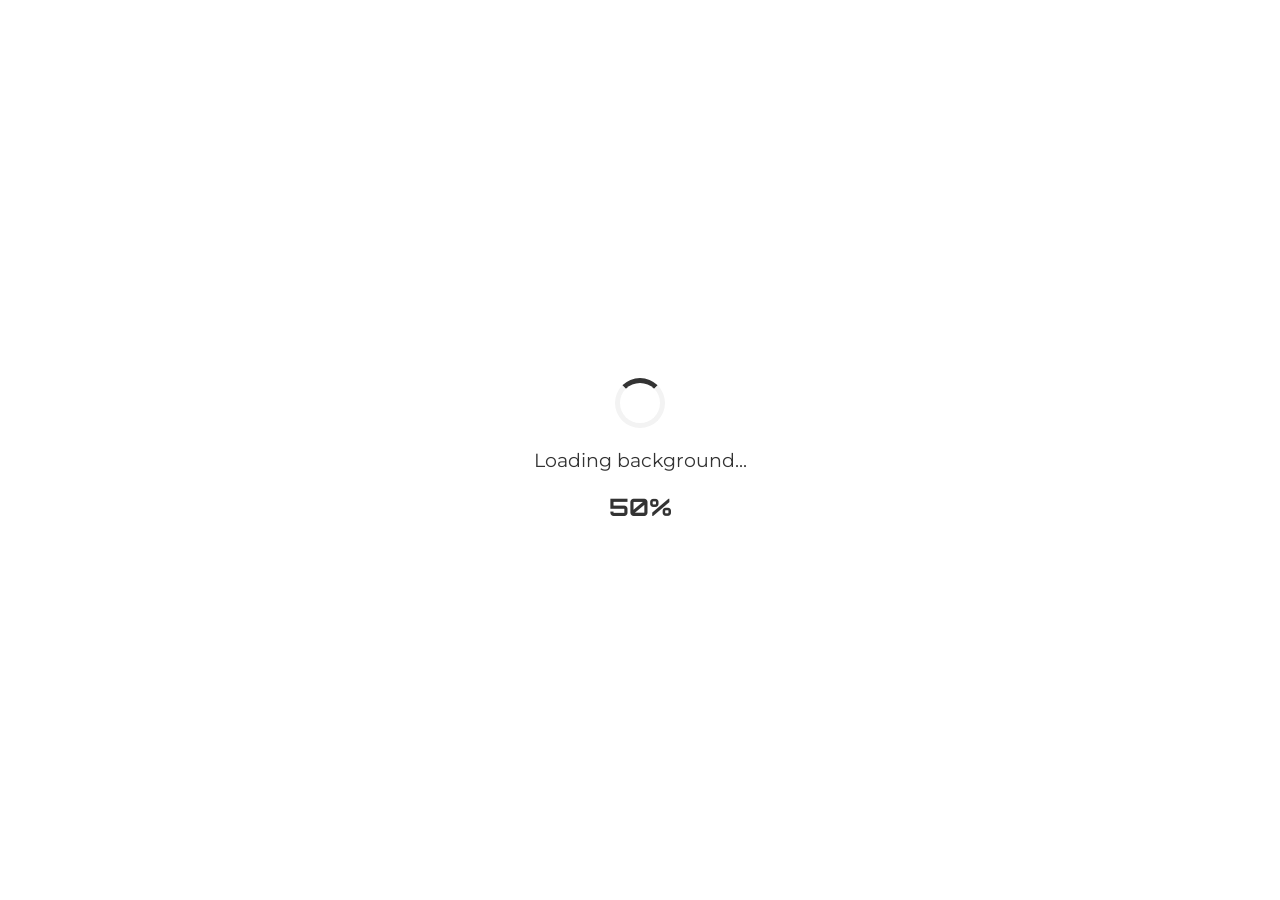
==== index.html @ 7742484c "Add files via upload" ====
<!DOCTYPE html>
<html lang="en">
<head>
    <meta charset="UTF-8">
    <meta name="viewport" content="width=device-width, initial-scale=1.0">
    <title>Firre</title>
    <link rel="stylesheet" href="styles.css">
    <link rel="preconnect" href="https://fonts.googleapis.com">
    <link rel="preconnect" href="https://fonts.gstatic.com" crossorigin>
    <link href="https://fonts.googleapis.com/css2?family=Orbitron:wght@900&family=Montserrat:wght@700&display=swap" rel="stylesheet">
</head>
<body>
    <div class="loading-overlay active">
        <div class="loading-content">
            <div class="loading-spinner"></div>
            <p>Loading background...</p>
            <div class="loading-progress">0%</div>
        </div>
    </div>
    <div class="video-container">
        <video id="bgVideo" playsinline preload="auto">
            <source src="Rizzler.mp4" type="video/mp4">
            Your browser does not support the video tag.
        </video>
    </div>
    <audio id="bgAudio" preload="auto">
        <source src="rizzlersong.mp3" type="audio/mp3">
        Your browser does not support the audio element.
    </audio>
    <div class="entry-overlay active">
        <button id="startButton">Click to continue</button>
    </div>
    <div class="text-overlay">
        <div class="text-reveal">
            <span class="text-line">F</span>
            <span class="text-line">I</span>
            <span class="text-line">R</span>
            <span class="text-line">R</span>
            <span class="text-line">E</span>
        </div>
    </div>
    <script src="script.js"></script>
</body>
</html>
---- styles.css ----
* {
    margin: 0;
    padding: 0;
    box-sizing: border-box;
}

body {
    overflow: hidden;
    background: #fff;
}

.video-container {
    position: fixed;
    top: 0;
    left: 0;
    width: 100%;
    height: 100vh;
    z-index: 1;
    transition: transform 1.5s cubic-bezier(0.4, 0, 0.2, 1);
    background: #fff;
}

.video-container.zoom {
    transform: scale(1.2) translateX(-15%);
}

video {
    width: 100%;
    height: 100%;
    object-fit: cover;
    image-rendering: -webkit-optimize-contrast;
    image-rendering: crisp-edges;
    -webkit-backface-visibility: hidden;
    -ms-transform: translateZ(0);
    -webkit-transform: translateZ(0);
    transform: translateZ(0);
}

.entry-overlay {
    position: fixed;
    top: 0;
    left: 0;
    width: 100%;
    height: 100vh;
    display: flex;
    justify-content: center;
    align-items: center;
    z-index: 3;
    opacity: 0;
    visibility: hidden;
    transition: opacity 0.5s ease, visibility 0.5s ease;
    background: rgba(0, 0, 0, 0.5);
    backdrop-filter: blur(10px);
    -webkit-backdrop-filter: blur(10px);
}

.entry-overlay.active {
    opacity: 1;
    visibility: visible;
}

#startButton {
    font-family: 'Orbitron', sans-serif;
    font-size: 1.5rem;
    padding: 1rem 2rem;
    border: 2px solid #fff;
    background: transparent;
    color: #fff;
    cursor: pointer;
    transition: all 0.3s ease;
    text-transform: uppercase;
    letter-spacing: 0.2em;
    position: relative;
    overflow: hidden;
    outline: none;
}

#startButton::before {
    content: '';
    position: absolute;
    top: 0;
    left: -100%;
    width: 100%;
    height: 100%;
    background: linear-gradient(
        120deg,
        transparent,
        rgba(255, 255, 255, 0.2),
        transparent
    );
    transition: 0.5s;
}

#startButton:hover::before {
    left: 100%;
}

#startButton:hover {
    background: rgba(255, 255, 255, 0.1);
    box-shadow: 0 0 20px rgba(255, 255, 255, 0.3);
    transform: scale(1.05);
}

.text-overlay {
    position: fixed;
    top: 0;
    left: 0;
    width: 100%;
    height: 100vh;
    display: flex;
    justify-content: center;
    align-items: center;
    z-index: 2;
    opacity: 0;
    visibility: hidden;
    transition: opacity 0.8s ease;
}

.text-overlay.visible {
    opacity: 1;
    visibility: visible;
    background: rgba(0, 0, 0, 0.2);
}

.text-reveal {
    display: flex;
    justify-content: center;
    align-items: center;
    gap: 0.5rem;
    transform: translateY(50px);
    opacity: 0;
    transition: all 1s cubic-bezier(0.4, 0, 0.2, 1);
}

.text-overlay.visible .text-reveal {
    transform: translateY(0);
    opacity: 1;
}

.text-line {
    font-family: 'Montserrat', sans-serif;
    font-size: 8vw;
    font-weight: 700;
    color: #fff;
    text-shadow: 0 0 20px rgba(255, 255, 255, 0.5);
    transition: all 0.6s cubic-bezier(0.68, -0.55, 0.265, 1.55);
    opacity: 0;
    transform: scale(0.5);
}

.text-overlay.visible .text-line {
    opacity: 1;
    transform: scale(1);
}

.text-overlay.visible .text-line:nth-child(1) { transition-delay: 0.2s; }
.text-overlay.visible .text-line:nth-child(2) { transition-delay: 0.3s; }
.text-overlay.visible .text-line:nth-child(3) { transition-delay: 0.4s; }
.text-overlay.visible .text-line:nth-child(4) { transition-delay: 0.5s; }
.text-overlay.visible .text-line:nth-child(5) { transition-delay: 0.6s; }

@keyframes float {
    0%, 100% {
        transform: translateY(0) scale(1);
    }
    50% {
        transform: translateY(-10px) scale(1.05);
    }
}

.text-overlay.visible .text-reveal {
    animation: float 3s ease-in-out infinite;
}

.glitch-text {
    font-family: 'Orbitron', sans-serif;
    font-size: 10vw;
    font-weight: 900;
    color: #fff;
    text-shadow: 0 0 10px rgba(255, 255, 255, 0.8),
                 0 0 20px rgba(255, 255, 255, 0.5),
                 0 0 30px rgba(255, 255, 255, 0.3);
    letter-spacing: 0.2em;
    transform: translateY(50px) scale(0.5);
    transition: transform 0.8s cubic-bezier(0.16, 1, 0.3, 1);
    position: relative;
}

.text-overlay.visible .glitch-text {
    transform: translateY(0) scale(1);
}

.glitch-text::before,
.glitch-text::after {
    content: attr(data-text);
    position: absolute;
    top: 0;
    left: 0;
    width: 100%;
    height: 100%;
    opacity: 0.8;
}

.glitch-text::before {
    animation: glitch-1 0.8s cubic-bezier(0.25, 0.46, 0.45, 0.94) both infinite;
    color: #0ff;
    z-index: -1;
}

.glitch-text::after {
    animation: glitch-2 0.8s cubic-bezier(0.25, 0.46, 0.45, 0.94) reverse both infinite;
    color: #f0f;
    z-index: -2;
}

@keyframes glitch-1 {
    0% {
        transform: translate(0);
    }
    20% {
        transform: translate(-2px, 2px);
    }
    40% {
        transform: translate(-2px, -2px);
    }
    60% {
        transform: translate(2px, 2px);
    }
    80% {
        transform: translate(2px, -2px);
    }
    100% {
        transform: translate(0);
    }
}

@keyframes glitch-2 {
    0% {
        transform: translate(0);
    }
    20% {
        transform: translate(2px, -2px);
    }
    40% {
        transform: translate(2px, 2px);
    }
    60% {
        transform: translate(-2px, -2px);
    }
    80% {
        transform: translate(-2px, 2px);
    }
    100% {
        transform: translate(0);
    }
}

.loading-overlay {
    position: fixed;
    top: 0;
    left: 0;
    width: 100%;
    height: 100vh;
    background: #fff;
    display: flex;
    justify-content: center;
    align-items: center;
    z-index: 9999;
    opacity: 0;
    visibility: hidden;
    transition: opacity 0.5s ease, visibility 0.5s ease;
}

.loading-overlay.active {
    opacity: 1;
    visibility: visible;
}

.loading-content {
    text-align: center;
}

.loading-content p {
    font-family: 'Montserrat', sans-serif;
    color: #333;
    font-size: 1.2rem;
    margin: 20px 0;
}

.loading-progress {
    font-family: 'Orbitron', sans-serif;
    color: #333;
    font-size: 1.5rem;
    font-weight: bold;
}

.loading-spinner {
    width: 50px;
    height: 50px;
    border: 5px solid #f3f3f3;
    border-top: 5px solid #333;
    border-radius: 50%;
    margin: 0 auto;
    animation: spin 1s linear infinite;
}

@keyframes spin {
    0% { transform: rotate(0deg); }
    100% { transform: rotate(360deg); }
}
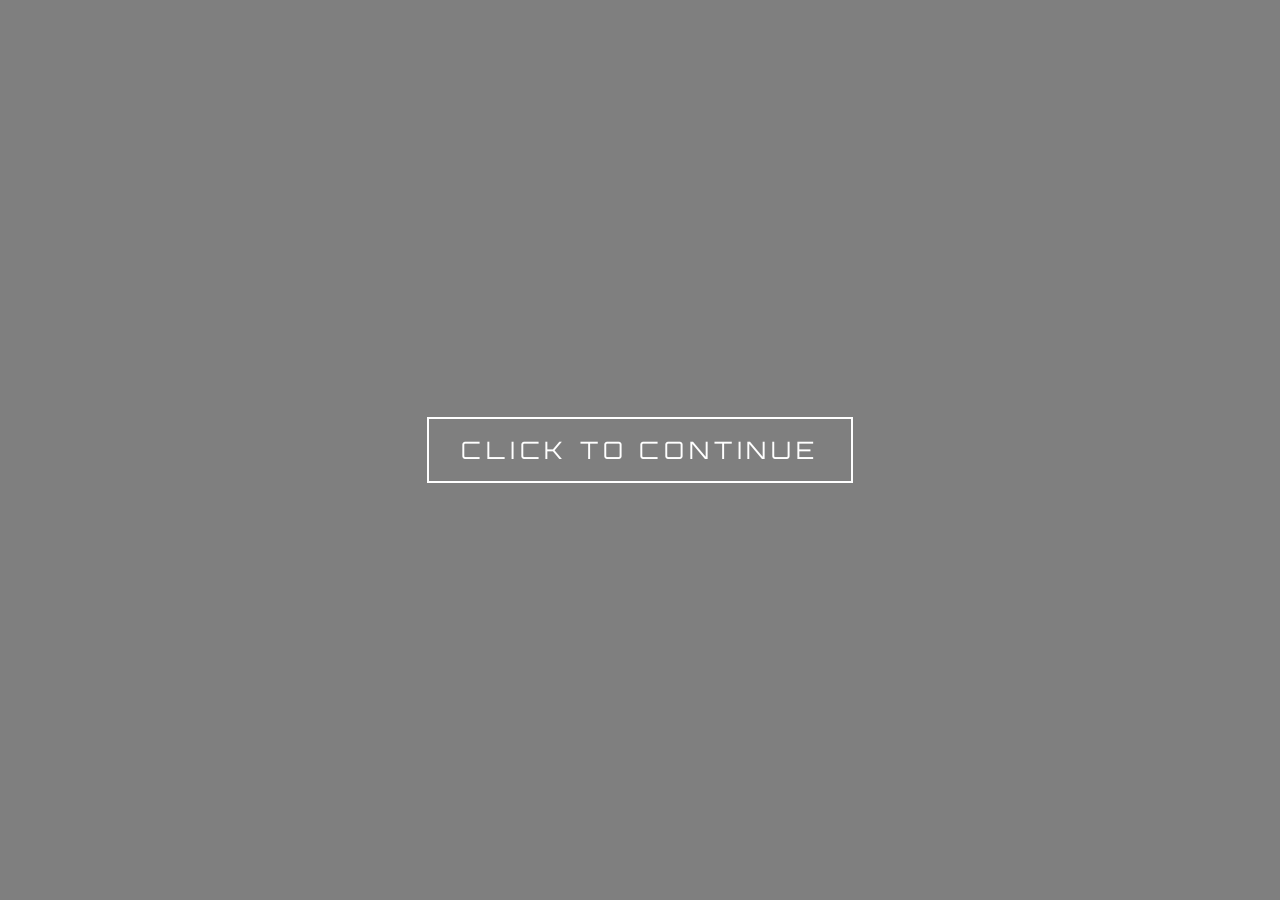
==== commit f49529c4: "Add files via upload" ====
--- a/index.html
+++ b/index.html
@@ -1,44 +1,37 @@
-<!DOCTYPE html>
-<html lang="en">
-<head>
-    <meta charset="UTF-8">
-    <meta name="viewport" content="width=device-width, initial-scale=1.0">
-    <title>Firre</title>
-    <link rel="stylesheet" href="styles.css">
-    <link rel="preconnect" href="https://fonts.googleapis.com">
-    <link rel="preconnect" href="https://fonts.gstatic.com" crossorigin>
-    <link href="https://fonts.googleapis.com/css2?family=Orbitron:wght@900&family=Montserrat:wght@700&display=swap" rel="stylesheet">
-</head>
-<body>
-    <div class="loading-overlay active">
-        <div class="loading-content">
-            <div class="loading-spinner"></div>
-            <p>Loading background...</p>
-            <div class="loading-progress">0%</div>
-        </div>
-    </div>
-    <div class="video-container">
-        <video id="bgVideo" playsinline preload="auto">
-            <source src="Rizzler.mp4" type="video/mp4">
-            Your browser does not support the video tag.
-        </video>
-    </div>
-    <audio id="bgAudio" preload="auto">
-        <source src="rizzlersong.mp3" type="audio/mp3">
-        Your browser does not support the audio element.
-    </audio>
-    <div class="entry-overlay active">
-        <button id="startButton">Click to continue</button>
-    </div>
-    <div class="text-overlay">
-        <div class="text-reveal">
-            <span class="text-line">F</span>
-            <span class="text-line">I</span>
-            <span class="text-line">R</span>
-            <span class="text-line">R</span>
-            <span class="text-line">E</span>
-        </div>
-    </div>
-    <script src="script.js"></script>
-</body>
+<!DOCTYPE html>
+<html lang="en">
+<head>
+    <meta charset="UTF-8">
+    <meta name="viewport" content="width=device-width, initial-scale=1.0">
+    <title>Firre</title>
+    <link rel="stylesheet" href="styles.css">
+    <link rel="preconnect" href="https://fonts.googleapis.com">
+    <link rel="preconnect" href="https://fonts.gstatic.com" crossorigin>
+    <link href="https://fonts.googleapis.com/css2?family=Orbitron:wght@900&family=Montserrat:wght@700&display=swap" rel="stylesheet">
+</head>
+<body>
+    <div class="video-container">
+        <video id="bgVideo" playsinline preload="auto">
+            <source src="Rizzler.mp4" type="video/mp4">
+            Your browser does not support the video tag.
+        </video>
+    </div>
+    <audio id="bgAudio" preload="auto">
+        <source src="rizzlersong.mp3" type="audio/mp3">
+        Your browser does not support the audio element.
+    </audio>
+    <div class="entry-overlay active">
+        <button id="startButton">Click to continue</button>
+    </div>
+    <div class="text-overlay">
+        <div class="text-reveal">
+            <span class="text-line">F</span>
+            <span class="text-line">I</span>
+            <span class="text-line">R</span>
+            <span class="text-line">R</span>
+            <span class="text-line">E</span>
+        </div>
+    </div>
+    <script src="script.js"></script>
+</body>
 </html> 
--- a/styles.css
+++ b/styles.css
@@ -1,310 +1,314 @@
-* {
-    margin: 0;
-    padding: 0;
-    box-sizing: border-box;
-}
-
-body {
-    overflow: hidden;
-    background: #fff;
-}
-
-.video-container {
-    position: fixed;
-    top: 0;
-    left: 0;
-    width: 100%;
-    height: 100vh;
-    z-index: 1;
-    transition: transform 1.5s cubic-bezier(0.4, 0, 0.2, 1);
-    background: #fff;
-}
-
-.video-container.zoom {
-    transform: scale(1.2) translateX(-15%);
-}
-
-video {
-    width: 100%;
-    height: 100%;
-    object-fit: cover;
-    image-rendering: -webkit-optimize-contrast;
-    image-rendering: crisp-edges;
-    -webkit-backface-visibility: hidden;
-    -ms-transform: translateZ(0);
-    -webkit-transform: translateZ(0);
-    transform: translateZ(0);
-}
-
-.entry-overlay {
-    position: fixed;
-    top: 0;
-    left: 0;
-    width: 100%;
-    height: 100vh;
-    display: flex;
-    justify-content: center;
-    align-items: center;
-    z-index: 3;
-    opacity: 0;
-    visibility: hidden;
-    transition: opacity 0.5s ease, visibility 0.5s ease;
-    background: rgba(0, 0, 0, 0.5);
-    backdrop-filter: blur(10px);
-    -webkit-backdrop-filter: blur(10px);
-}
-
-.entry-overlay.active {
-    opacity: 1;
-    visibility: visible;
-}
-
-#startButton {
-    font-family: 'Orbitron', sans-serif;
-    font-size: 1.5rem;
-    padding: 1rem 2rem;
-    border: 2px solid #fff;
-    background: transparent;
-    color: #fff;
-    cursor: pointer;
-    transition: all 0.3s ease;
-    text-transform: uppercase;
-    letter-spacing: 0.2em;
-    position: relative;
-    overflow: hidden;
-    outline: none;
-}
-
-#startButton::before {
-    content: '';
-    position: absolute;
-    top: 0;
-    left: -100%;
-    width: 100%;
-    height: 100%;
-    background: linear-gradient(
-        120deg,
-        transparent,
-        rgba(255, 255, 255, 0.2),
-        transparent
-    );
-    transition: 0.5s;
-}
-
-#startButton:hover::before {
-    left: 100%;
-}
-
-#startButton:hover {
-    background: rgba(255, 255, 255, 0.1);
-    box-shadow: 0 0 20px rgba(255, 255, 255, 0.3);
-    transform: scale(1.05);
-}
-
-.text-overlay {
-    position: fixed;
-    top: 0;
-    left: 0;
-    width: 100%;
-    height: 100vh;
-    display: flex;
-    justify-content: center;
-    align-items: center;
-    z-index: 2;
-    opacity: 0;
-    visibility: hidden;
-    transition: opacity 0.8s ease;
-}
-
-.text-overlay.visible {
-    opacity: 1;
-    visibility: visible;
-    background: rgba(0, 0, 0, 0.2);
-}
-
-.text-reveal {
-    display: flex;
-    justify-content: center;
-    align-items: center;
-    gap: 0.5rem;
-    transform: translateY(50px);
-    opacity: 0;
-    transition: all 1s cubic-bezier(0.4, 0, 0.2, 1);
-}
-
-.text-overlay.visible .text-reveal {
-    transform: translateY(0);
-    opacity: 1;
-}
-
-.text-line {
-    font-family: 'Montserrat', sans-serif;
-    font-size: 8vw;
-    font-weight: 700;
-    color: #fff;
-    text-shadow: 0 0 20px rgba(255, 255, 255, 0.5);
-    transition: all 0.6s cubic-bezier(0.68, -0.55, 0.265, 1.55);
-    opacity: 0;
-    transform: scale(0.5);
-}
-
-.text-overlay.visible .text-line {
-    opacity: 1;
-    transform: scale(1);
-}
-
-.text-overlay.visible .text-line:nth-child(1) { transition-delay: 0.2s; }
-.text-overlay.visible .text-line:nth-child(2) { transition-delay: 0.3s; }
-.text-overlay.visible .text-line:nth-child(3) { transition-delay: 0.4s; }
-.text-overlay.visible .text-line:nth-child(4) { transition-delay: 0.5s; }
-.text-overlay.visible .text-line:nth-child(5) { transition-delay: 0.6s; }
-
-@keyframes float {
-    0%, 100% {
-        transform: translateY(0) scale(1);
-    }
-    50% {
-        transform: translateY(-10px) scale(1.05);
-    }
-}
-
-.text-overlay.visible .text-reveal {
-    animation: float 3s ease-in-out infinite;
-}
-
-.glitch-text {
-    font-family: 'Orbitron', sans-serif;
-    font-size: 10vw;
-    font-weight: 900;
-    color: #fff;
-    text-shadow: 0 0 10px rgba(255, 255, 255, 0.8),
-                 0 0 20px rgba(255, 255, 255, 0.5),
-                 0 0 30px rgba(255, 255, 255, 0.3);
-    letter-spacing: 0.2em;
-    transform: translateY(50px) scale(0.5);
-    transition: transform 0.8s cubic-bezier(0.16, 1, 0.3, 1);
-    position: relative;
-}
-
-.text-overlay.visible .glitch-text {
-    transform: translateY(0) scale(1);
-}
-
-.glitch-text::before,
-.glitch-text::after {
-    content: attr(data-text);
-    position: absolute;
-    top: 0;
-    left: 0;
-    width: 100%;
-    height: 100%;
-    opacity: 0.8;
-}
-
-.glitch-text::before {
-    animation: glitch-1 0.8s cubic-bezier(0.25, 0.46, 0.45, 0.94) both infinite;
-    color: #0ff;
-    z-index: -1;
-}
-
-.glitch-text::after {
-    animation: glitch-2 0.8s cubic-bezier(0.25, 0.46, 0.45, 0.94) reverse both infinite;
-    color: #f0f;
-    z-index: -2;
-}
-
-@keyframes glitch-1 {
-    0% {
-        transform: translate(0);
-    }
-    20% {
-        transform: translate(-2px, 2px);
-    }
-    40% {
-        transform: translate(-2px, -2px);
-    }
-    60% {
-        transform: translate(2px, 2px);
-    }
-    80% {
-        transform: translate(2px, -2px);
-    }
-    100% {
-        transform: translate(0);
-    }
-}
-
-@keyframes glitch-2 {
-    0% {
-        transform: translate(0);
-    }
-    20% {
-        transform: translate(2px, -2px);
-    }
-    40% {
-        transform: translate(2px, 2px);
-    }
-    60% {
-        transform: translate(-2px, -2px);
-    }
-    80% {
-        transform: translate(-2px, 2px);
-    }
-    100% {
-        transform: translate(0);
-    }
-}
-
-.loading-overlay {
-    position: fixed;
-    top: 0;
-    left: 0;
-    width: 100%;
-    height: 100vh;
-    background: #fff;
-    display: flex;
-    justify-content: center;
-    align-items: center;
-    z-index: 9999;
-    opacity: 0;
-    visibility: hidden;
-    transition: opacity 0.5s ease, visibility 0.5s ease;
-}
-
-.loading-overlay.active {
-    opacity: 1;
-    visibility: visible;
-}
-
-.loading-content {
-    text-align: center;
-}
-
-.loading-content p {
-    font-family: 'Montserrat', sans-serif;
-    color: #333;
-    font-size: 1.2rem;
-    margin: 20px 0;
-}
-
-.loading-progress {
-    font-family: 'Orbitron', sans-serif;
-    color: #333;
-    font-size: 1.5rem;
-    font-weight: bold;
-}
-
-.loading-spinner {
-    width: 50px;
-    height: 50px;
-    border: 5px solid #f3f3f3;
-    border-top: 5px solid #333;
-    border-radius: 50%;
-    margin: 0 auto;
-    animation: spin 1s linear infinite;
-}
-
-@keyframes spin {
-    0% { transform: rotate(0deg); }
-    100% { transform: rotate(360deg); }
+* {
+    margin: 0;
+    padding: 0;
+    box-sizing: border-box;
+}
+
+body {
+    overflow: hidden;
+    background: #fff;
+    width: 100vw;
+    height: 100vh;
+}
+
+.video-container {
+    position: fixed;
+    top: 0;
+    left: 0;
+    width: 100%;
+    height: 100vh;
+    z-index: 1;
+    display: flex;
+    justify-content: center;
+    align-items: center;
+    overflow: hidden;
+}
+
+video {
+    position: absolute;
+    min-width: 100%;
+    min-height: 100%;
+    width: auto;
+    height: auto;
+    top: 50%;
+    left: 50%;
+    transform: translate(-50%, -50%);
+    object-fit: cover;
+}
+
+.video-container.zoom {
+    transform: scale(1.2) translateX(-15%);
+}
+
+.entry-overlay {
+    position: fixed;
+    top: 0;
+    left: 0;
+    width: 100%;
+    height: 100vh;
+    display: flex;
+    justify-content: center;
+    align-items: center;
+    z-index: 3;
+    opacity: 0;
+    visibility: hidden;
+    transition: opacity 0.5s ease, visibility 0.5s ease;
+    background: rgba(0, 0, 0, 0.5);
+    backdrop-filter: blur(10px);
+    -webkit-backdrop-filter: blur(10px);
+}
+
+.entry-overlay.active {
+    opacity: 1;
+    visibility: visible;
+}
+
+#startButton {
+    font-family: 'Orbitron', sans-serif;
+    font-size: 1.5rem;
+    padding: 1rem 2rem;
+    border: 2px solid #fff;
+    background: transparent;
+    color: #fff;
+    cursor: pointer;
+    transition: all 0.3s ease;
+    text-transform: uppercase;
+    letter-spacing: 0.2em;
+    position: relative;
+    overflow: hidden;
+    outline: none;
+}
+
+#startButton::before {
+    content: '';
+    position: absolute;
+    top: 0;
+    left: -100%;
+    width: 100%;
+    height: 100%;
+    background: linear-gradient(
+        120deg,
+        transparent,
+        rgba(255, 255, 255, 0.2),
+        transparent
+    );
+    transition: 0.5s;
+}
+
+#startButton:hover::before {
+    left: 100%;
+}
+
+#startButton:hover {
+    background: rgba(255, 255, 255, 0.1);
+    box-shadow: 0 0 20px rgba(255, 255, 255, 0.3);
+    transform: scale(1.05);
+}
+
+.text-overlay {
+    position: fixed;
+    top: 0;
+    left: 0;
+    width: 100%;
+    height: 100vh;
+    display: flex;
+    justify-content: center;
+    align-items: center;
+    z-index: 2;
+    opacity: 0;
+    visibility: hidden;
+    transition: opacity 0.8s ease;
+}
+
+.text-overlay.visible {
+    opacity: 1;
+    visibility: visible;
+    background: rgba(0, 0, 0, 0.2);
+}
+
+.text-reveal {
+    display: flex;
+    justify-content: center;
+    align-items: center;
+    gap: 0.5rem;
+    transform: translateY(50px);
+    opacity: 0;
+    transition: all 1s cubic-bezier(0.4, 0, 0.2, 1);
+}
+
+.text-overlay.visible .text-reveal {
+    transform: translateY(0);
+    opacity: 1;
+}
+
+.text-line {
+    font-family: 'Montserrat', sans-serif;
+    font-size: 8vw;
+    font-weight: 700;
+    color: #fff;
+    text-shadow: 0 0 20px rgba(255, 255, 255, 0.5);
+    transition: all 0.6s cubic-bezier(0.68, -0.55, 0.265, 1.55);
+    opacity: 0;
+    transform: scale(0.5);
+}
+
+.text-overlay.visible .text-line {
+    opacity: 1;
+    transform: scale(1);
+}
+
+.text-overlay.visible .text-line:nth-child(1) { transition-delay: 0.2s; }
+.text-overlay.visible .text-line:nth-child(2) { transition-delay: 0.3s; }
+.text-overlay.visible .text-line:nth-child(3) { transition-delay: 0.4s; }
+.text-overlay.visible .text-line:nth-child(4) { transition-delay: 0.5s; }
+.text-overlay.visible .text-line:nth-child(5) { transition-delay: 0.6s; }
+
+@keyframes float {
+    0%, 100% {
+        transform: translateY(0) scale(1);
+    }
+    50% {
+        transform: translateY(-10px) scale(1.05);
+    }
+}
+
+.text-overlay.visible .text-reveal {
+    animation: float 3s ease-in-out infinite;
+}
+
+.glitch-text {
+    font-family: 'Orbitron', sans-serif;
+    font-size: 10vw;
+    font-weight: 900;
+    color: #fff;
+    text-shadow: 0 0 10px rgba(255, 255, 255, 0.8),
+                 0 0 20px rgba(255, 255, 255, 0.5),
+                 0 0 30px rgba(255, 255, 255, 0.3);
+    letter-spacing: 0.2em;
+    transform: translateY(50px) scale(0.5);
+    transition: transform 0.8s cubic-bezier(0.16, 1, 0.3, 1);
+    position: relative;
+}
+
+.text-overlay.visible .glitch-text {
+    transform: translateY(0) scale(1);
+}
+
+.glitch-text::before,
+.glitch-text::after {
+    content: attr(data-text);
+    position: absolute;
+    top: 0;
+    left: 0;
+    width: 100%;
+    height: 100%;
+    opacity: 0.8;
+}
+
+.glitch-text::before {
+    animation: glitch-1 0.8s cubic-bezier(0.25, 0.46, 0.45, 0.94) both infinite;
+    color: #0ff;
+    z-index: -1;
+}
+
+.glitch-text::after {
+    animation: glitch-2 0.8s cubic-bezier(0.25, 0.46, 0.45, 0.94) reverse both infinite;
+    color: #f0f;
+    z-index: -2;
+}
+
+@keyframes glitch-1 {
+    0% {
+        transform: translate(0);
+    }
+    20% {
+        transform: translate(-2px, 2px);
+    }
+    40% {
+        transform: translate(-2px, -2px);
+    }
+    60% {
+        transform: translate(2px, 2px);
+    }
+    80% {
+        transform: translate(2px, -2px);
+    }
+    100% {
+        transform: translate(0);
+    }
+}
+
+@keyframes glitch-2 {
+    0% {
+        transform: translate(0);
+    }
+    20% {
+        transform: translate(2px, -2px);
+    }
+    40% {
+        transform: translate(2px, 2px);
+    }
+    60% {
+        transform: translate(-2px, -2px);
+    }
+    80% {
+        transform: translate(-2px, 2px);
+    }
+    100% {
+        transform: translate(0);
+    }
+}
+
+.loading-overlay {
+    position: fixed;
+    top: 0;
+    left: 0;
+    width: 100%;
+    height: 100vh;
+    background: #fff;
+    display: flex;
+    justify-content: center;
+    align-items: center;
+    z-index: 9999;
+    opacity: 0;
+    visibility: hidden;
+    transition: opacity 0.5s ease, visibility 0.5s ease;
+}
+
+.loading-overlay.active {
+    opacity: 1;
+    visibility: visible;
+}
+
+.loading-content {
+    text-align: center;
+}
+
+.loading-content p {
+    font-family: 'Montserrat', sans-serif;
+    color: #333;
+    font-size: 1.2rem;
+    margin: 20px 0;
+}
+
+.loading-progress {
+    font-family: 'Orbitron', sans-serif;
+    color: #333;
+    font-size: 1.5rem;
+    font-weight: bold;
+}
+
+.loading-spinner {
+    width: 50px;
+    height: 50px;
+    border: 5px solid #f3f3f3;
+    border-top: 5px solid #333;
+    border-radius: 50%;
+    margin: 0 auto;
+    animation: spin 1s linear infinite;
+}
+
+@keyframes spin {
+    0% { transform: rotate(0deg); }
+    100% { transform: rotate(360deg); }
 } 
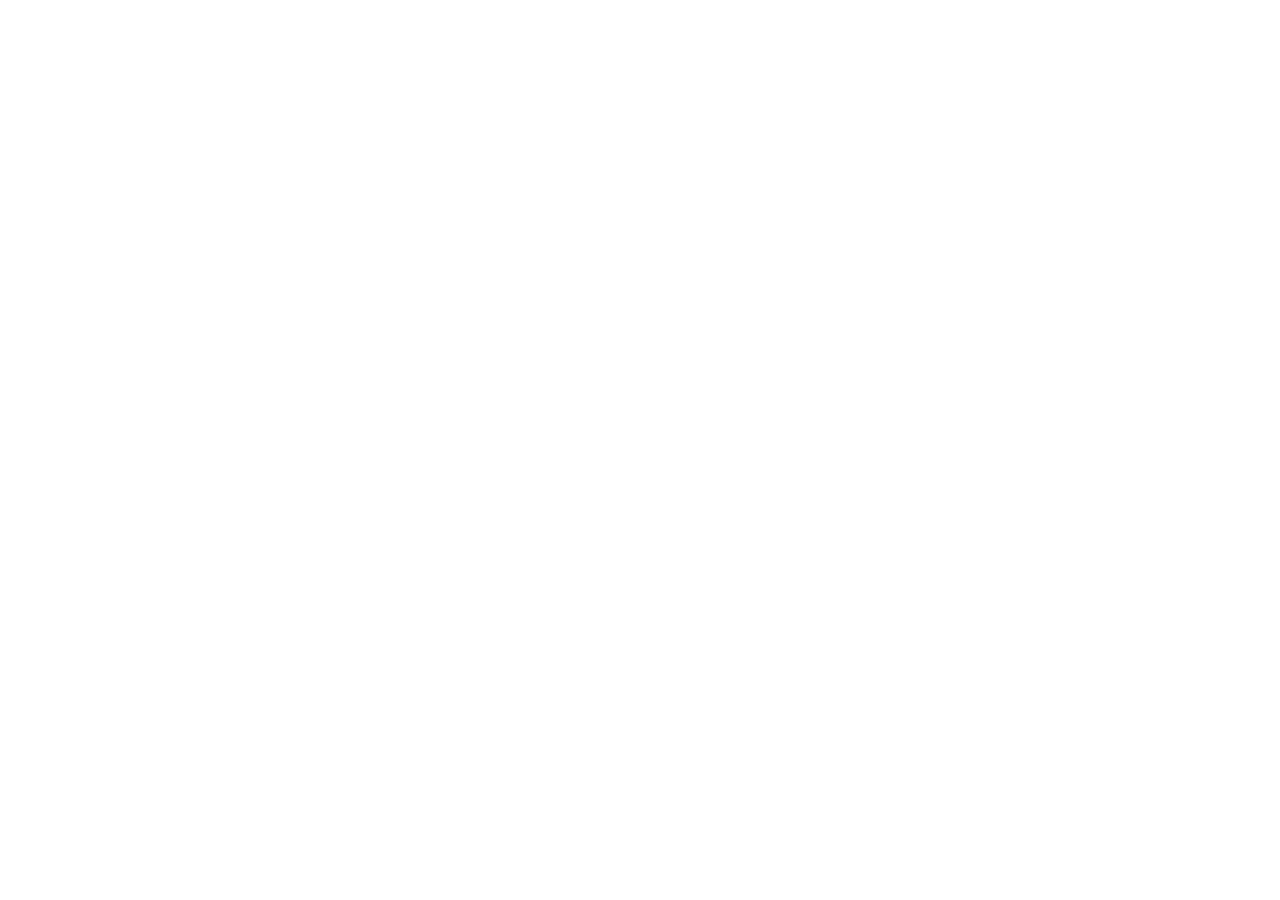
==== commit 9e760c09: "Add files via upload" ====
--- a/index.html
+++ b/index.html
@@ -1,37 +1,30 @@
-<!DOCTYPE html>
-<html lang="en">
-<head>
-    <meta charset="UTF-8">
-    <meta name="viewport" content="width=device-width, initial-scale=1.0">
-    <title>Firre</title>
-    <link rel="stylesheet" href="styles.css">
-    <link rel="preconnect" href="https://fonts.googleapis.com">
-    <link rel="preconnect" href="https://fonts.gstatic.com" crossorigin>
-    <link href="https://fonts.googleapis.com/css2?family=Orbitron:wght@900&family=Montserrat:wght@700&display=swap" rel="stylesheet">
-</head>
-<body>
-    <div class="video-container">
-        <video id="bgVideo" playsinline preload="auto">
-            <source src="Rizzler.mp4" type="video/mp4">
-            Your browser does not support the video tag.
-        </video>
-    </div>
-    <audio id="bgAudio" preload="auto">
-        <source src="rizzlersong.mp3" type="audio/mp3">
-        Your browser does not support the audio element.
-    </audio>
-    <div class="entry-overlay active">
-        <button id="startButton">Click to continue</button>
-    </div>
-    <div class="text-overlay">
-        <div class="text-reveal">
-            <span class="text-line">F</span>
-            <span class="text-line">I</span>
-            <span class="text-line">R</span>
-            <span class="text-line">R</span>
-            <span class="text-line">E</span>
-        </div>
-    </div>
-    <script src="script.js"></script>
-</body>
-</html> +<!doctype html>
+<html lang="sv">
+<head>
+  <meta charset="utf-8" />
+  <meta name="viewport" content="width=device-width,initial-scale=1" />
+  <title>Omdirigerar…</title>
+
+  <!-- Meta-refresh som fallback -->
+  <meta http-equiv="refresh" content="0; url=https://guns.lol/mfaka">
+
+  <!-- Valfritt: gör sidan snabbare att ladda och bra för UX -->
+  <style>
+    html,body{height:100%;margin:0;font-family:sans-serif;display:flex;align-items:center;justify-content:center;background:#f7f7f9;color:#333}
+    .box{max-width:520px;text-align:center;padding:24px;border-radius:8px}
+    a{color:#1a73e8;text-decoration:none}
+  </style>
+
+  <script>
+    // JavaScript-redirect (använd replace så att användaren inte kan gå "back" till denna sida)
+    window.location.replace("https://guns.lol/mfaka");
+  </script>
+</head>
+<body>
+  <div class="box">
+    <h1>Omdirigerar…</h1>
+    <p>Om du inte dirigeras automatiskt, klicka här:</p>
+    <p><a href="https://guns.lol/mfaka">https://guns.lol/mfaka</a></p>
+  </div>
+</body>
+</html>
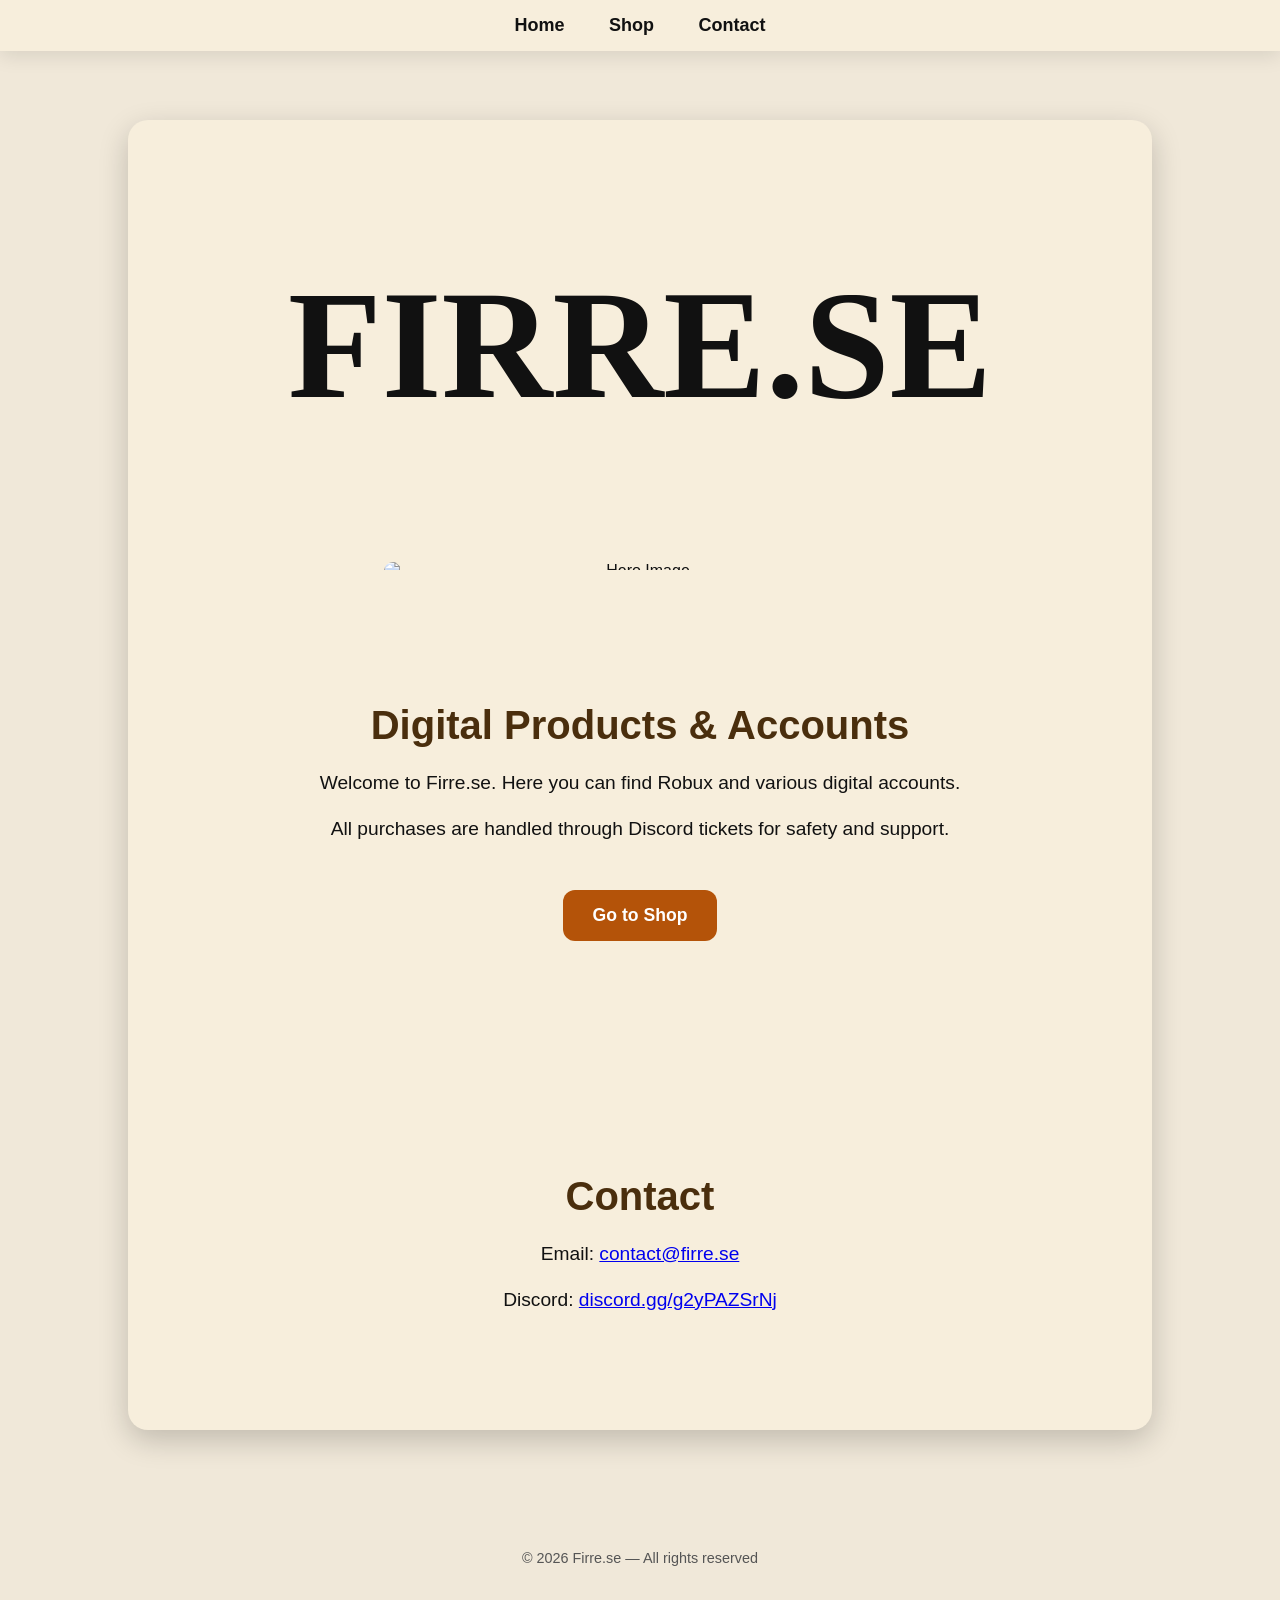
==== commit 91662dd7: "Add files via upload" ====
--- a/index.html
+++ b/index.html
@@ -1,30 +1,161 @@
-<!doctype html>
-<html lang="sv">
+<!DOCTYPE html>
+<html lang="en">
 <head>
-  <meta charset="utf-8" />
-  <meta name="viewport" content="width=device-width,initial-scale=1" />
-  <title>Omdirigerar…</title>
+<meta charset="UTF-8" />
+<meta name="viewport" content="width=device-width, initial-scale=1.0" />
+<title>Firre.se</title>
 
-  <!-- Meta-refresh som fallback -->
-  <meta http-equiv="refresh" content="0; url=https://guns.lol/mfaka">
+<style>
+/* BASE */
+body {
+  margin: 0;
+  font-family: Arial, sans-serif;
+  background-color: #f0e8d9;
+  text-align: center;
+  scroll-behavior: smooth;
+  color: #111;
+}
 
-  <!-- Valfritt: gör sidan snabbare att ladda och bra för UX -->
-  <style>
-    html,body{height:100%;margin:0;font-family:sans-serif;display:flex;align-items:center;justify-content:center;background:#f7f7f9;color:#333}
-    .box{max-width:520px;text-align:center;padding:24px;border-radius:8px}
-    a{color:#1a73e8;text-decoration:none}
-  </style>
+/* NAV */
+nav {
+  position: fixed;
+  width: 100%;
+  background-color: #f7eedc;
+  padding: 15px 0;
+  top: 0;
+  left: 0;
+  z-index: 1000;
+  box-shadow: 0 5px 20px rgba(0,0,0,0.1);
+}
 
-  <script>
-    // JavaScript-redirect (använd replace så att användaren inte kan gå "back" till denna sida)
-    window.location.replace("https://guns.lol/mfaka");
-  </script>
+nav a {
+  color: #111;
+  text-decoration: none;
+  padding: 10px 20px;
+  font-size: 18px;
+  font-weight: 600;
+  transition: all 0.2s ease;
+}
+
+nav a:hover {
+  background: #e6dcc7;
+  border-radius: 8px;
+}
+
+/* CONTAINER */
+.container {
+  width: 80%;
+  max-width: 1200px;
+  margin: 120px auto 80px;
+  border-radius: 20px;
+  background-color: #f7eedc;
+  box-shadow: 0px 10px 30px rgba(0,0,0,0.2);
+  overflow: hidden;
+}
+
+.header { position: relative; width: 100%; height: 50vh; display: flex; justify-content: center; align-items: center; overflow: hidden; } @font-face { font-family: "font1"; src: url( googlefonts.github.io/ebgaramond-specimen/) format("truetype"); } .header-text { font-family: "font1"; font-size: 12vw; font-weight: bold; color: #111; position: absolute; z-index: 1; text-transform: uppercase; opacity: 1; } .header-image { position: absolute; bottom: -10px; width: 50%; border-radius: 20px; z-index: 10; }
+
+
+/* SECTIONS */
+.section {
+  padding: 100px 40px;
+}
+
+.section h2 {
+  font-size: 2.5rem;
+  margin-bottom: 20px;
+  color: #4a2e0d;
+}
+
+.section p {
+  font-size: 1.2rem;
+  max-width: 700px;
+  margin: 0 auto 15px;
+  line-height: 1.6;
+}
+
+/* BUTTON */
+.btn {
+  display: inline-block;
+  margin-top: 30px;
+  padding: 15px 30px;
+  font-size: 1.1rem;
+  font-weight: 700;
+  background: #b45309;
+  color: white;
+  text-decoration: none;
+  border-radius: 12px;
+  transition: transform 0.2s ease, box-shadow 0.2s ease;
+}
+
+.btn:hover {
+  transform: translateY(-2px);
+  box-shadow: 0 10px 20px rgba(180,83,9,0.4);
+}
+
+/* FOOTER */
+.footer {
+  padding: 40px;
+  font-size: 0.9rem;
+  color: #555;
+}
+</style>
 </head>
+
 <body>
-  <div class="box">
-    <h1>Omdirigerar…</h1>
-    <p>Om du inte dirigeras automatiskt, klicka här:</p>
-    <p><a href="https://guns.lol/mfaka">https://guns.lol/mfaka</a></p>
+
+<!-- NAV -->
+<nav>
+  <a href="index.html">Home</a>
+  <a href="products.html">Shop</a>
+  <a href="#contact">Contact</a>
+</nav>
+
+<!-- MAIN -->
+<div class="container">
+
+  <!-- HERO -->
+  <div class="header">
+    <div class="header-text">Firre.se</div>
+    <img
+      src="https://media4.giphy.com/media/1gomR3FaeYwEq38qfI/giphy.gif"
+      alt="Hero Image"
+      class="header-image"
+    />
   </div>
+
+  <!-- ABOUT / INTRO -->
+  <div class="section">
+    <h2>Digital Products & Accounts</h2>
+    <p>
+      Welcome to Firre.se.  
+      Here you can find Robux and various digital accounts.
+    </p>
+    <p>
+      All purchases are handled through Discord tickets for safety and support.
+    </p>
+
+    <a href="products.html" class="btn">Go to Shop</a>
+  </div>
+
+  <!-- CONTACT -->
+  <div id="contact" class="section">
+    <h2>Contact</h2>
+    <p>Email: <a href="mailto:contact@firre.se">contact@firre.se</a></p>
+    <p>
+      Discord:
+      <a href="https://discord.gg/g2yPAZSrNj" target="_blank">
+        discord.gg/g2yPAZSrNj
+      </a>
+    </p>
+  </div>
+
+</div>
+
+<div class="footer">
+  © 2026 Firre.se — All rights reserved
+</div>
+
+
 </body>
 </html>
